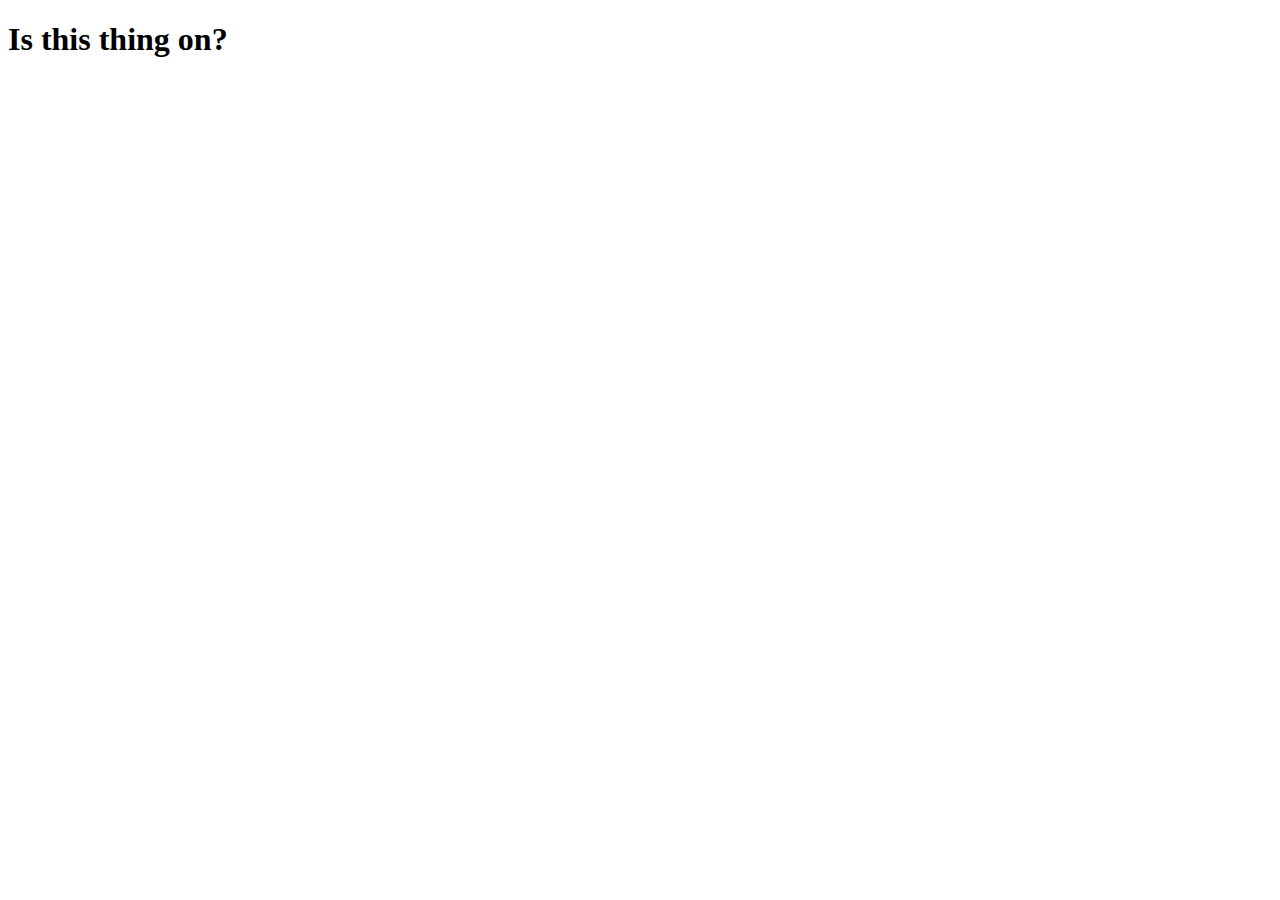
==== index.html @ e007c7fe "init commit" ====
<!DOCTYPE html>
<html lang="en">
<head>
    <meta charset="UTF-8">
    <meta name="viewport" content="width=device-width, initial-scale=1.0">
    <title>Document</title>
</head>
<body>
    <h1>Is this thing on?</h1>
</body>
</html>
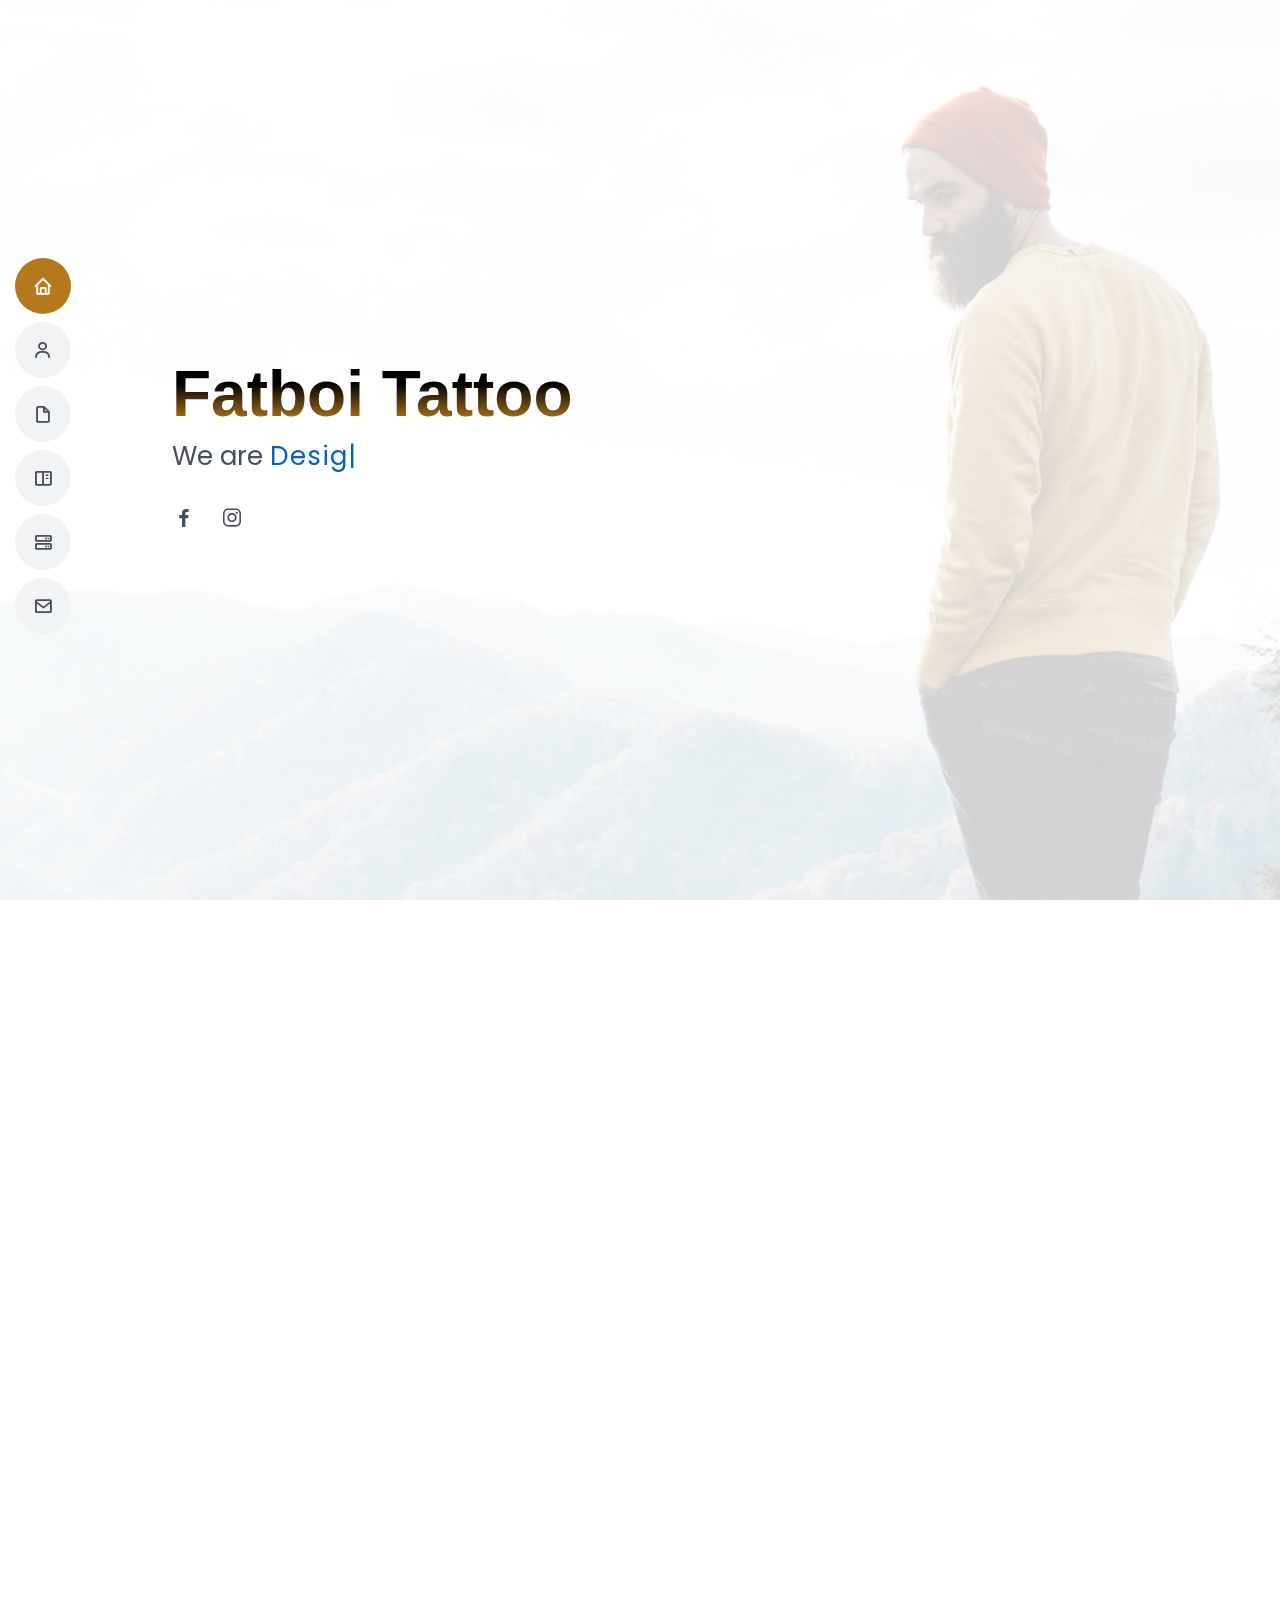
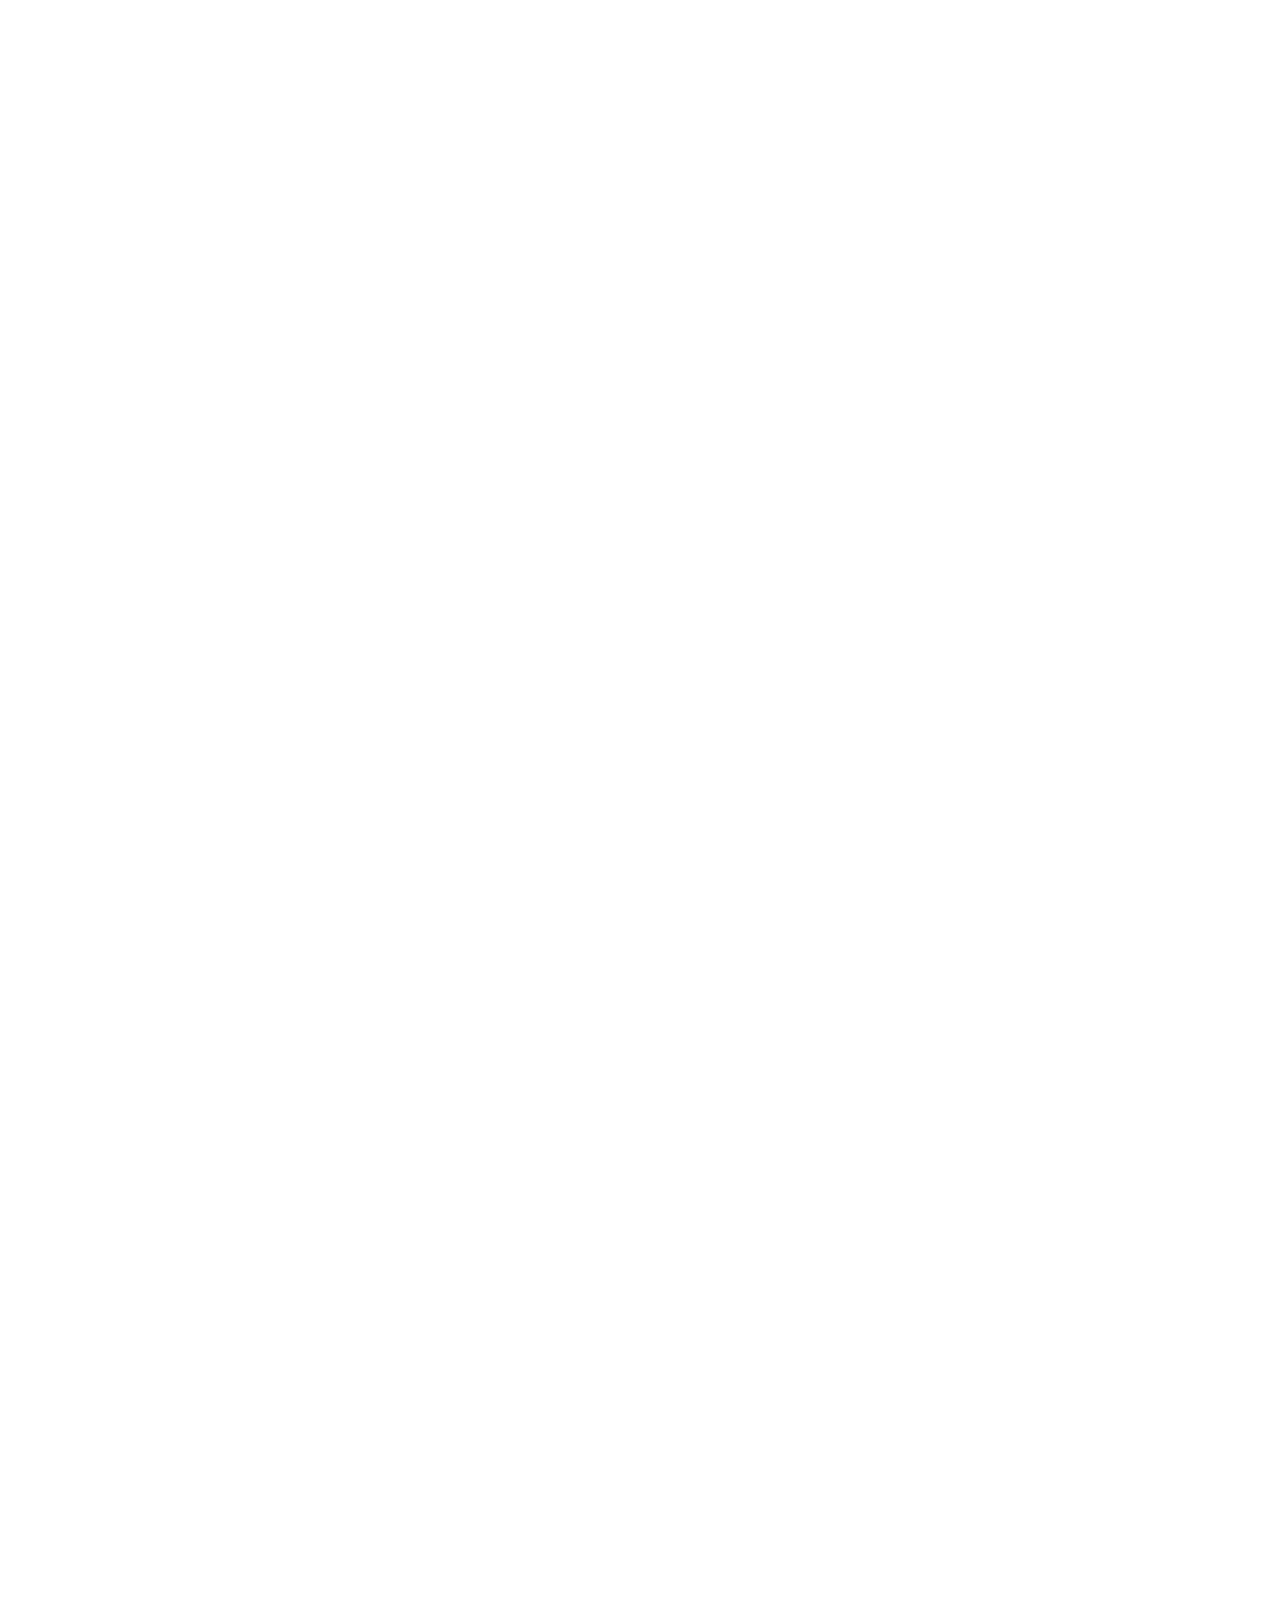
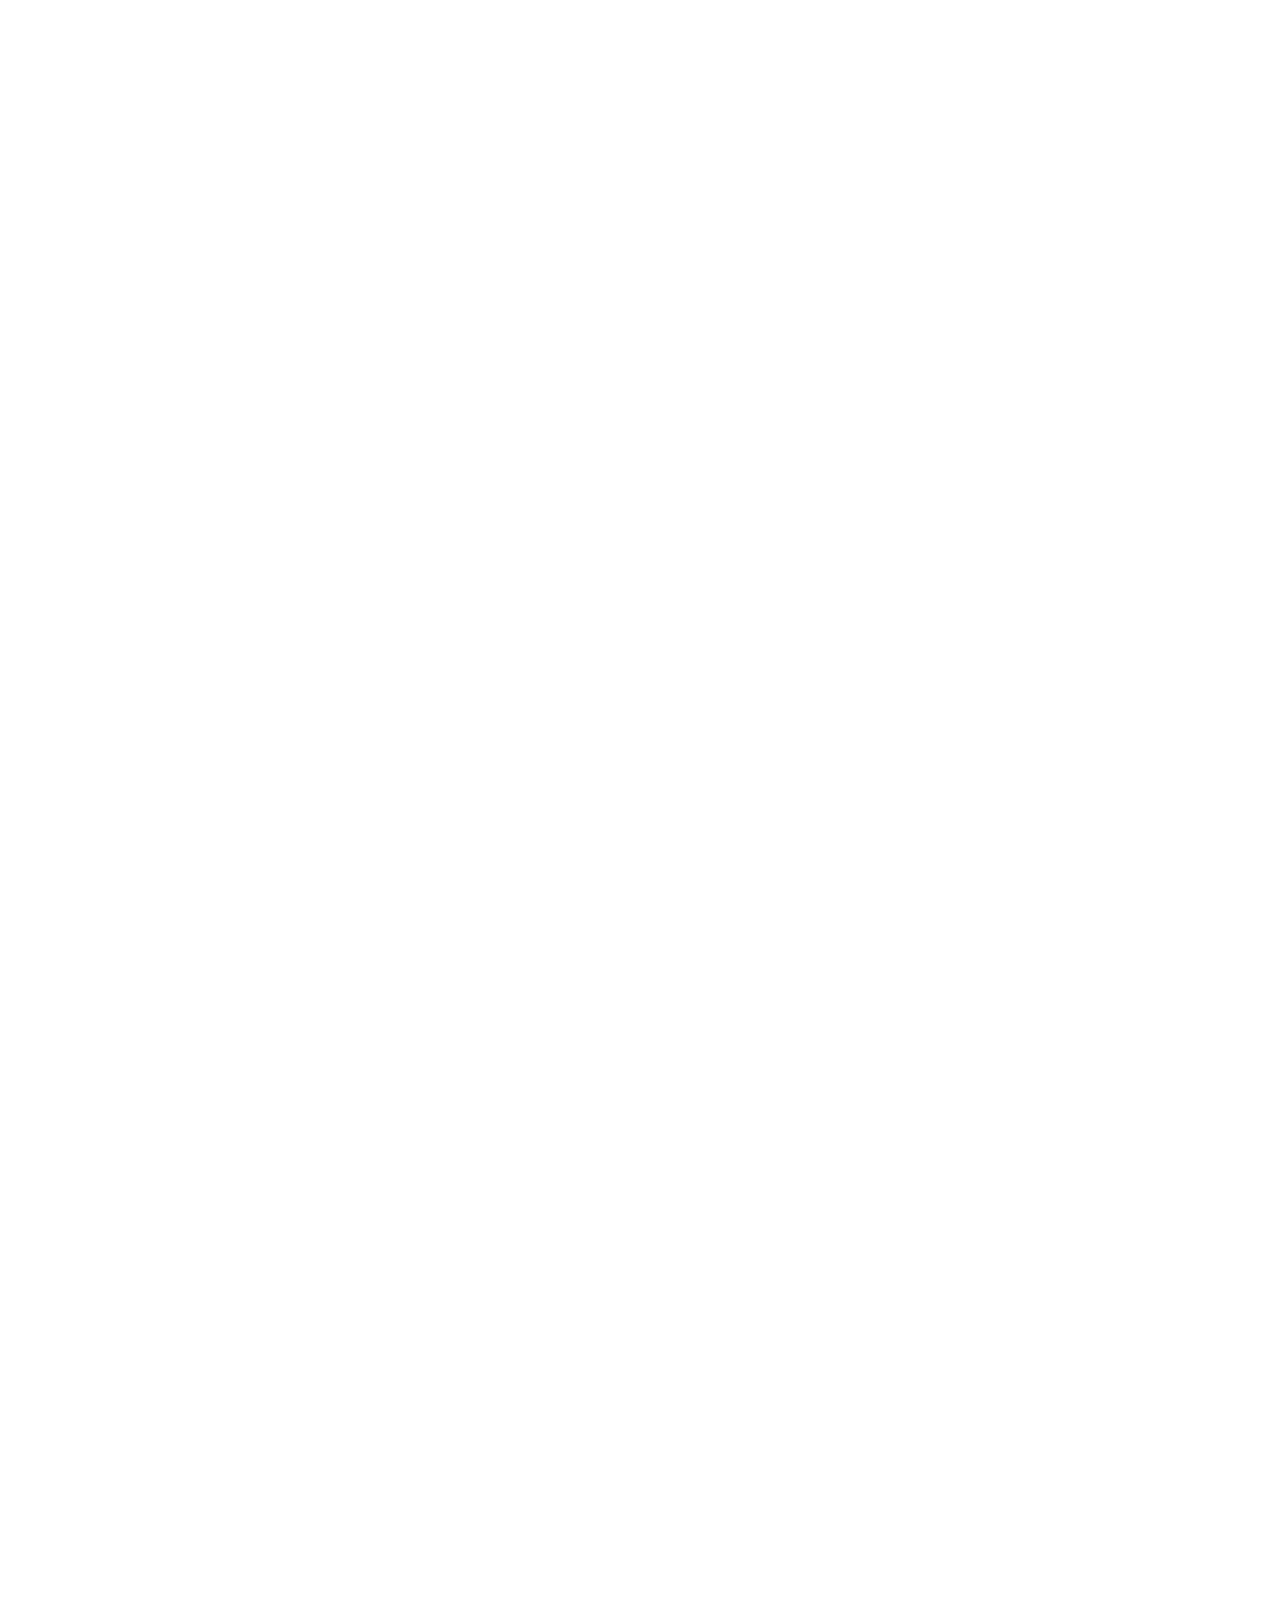
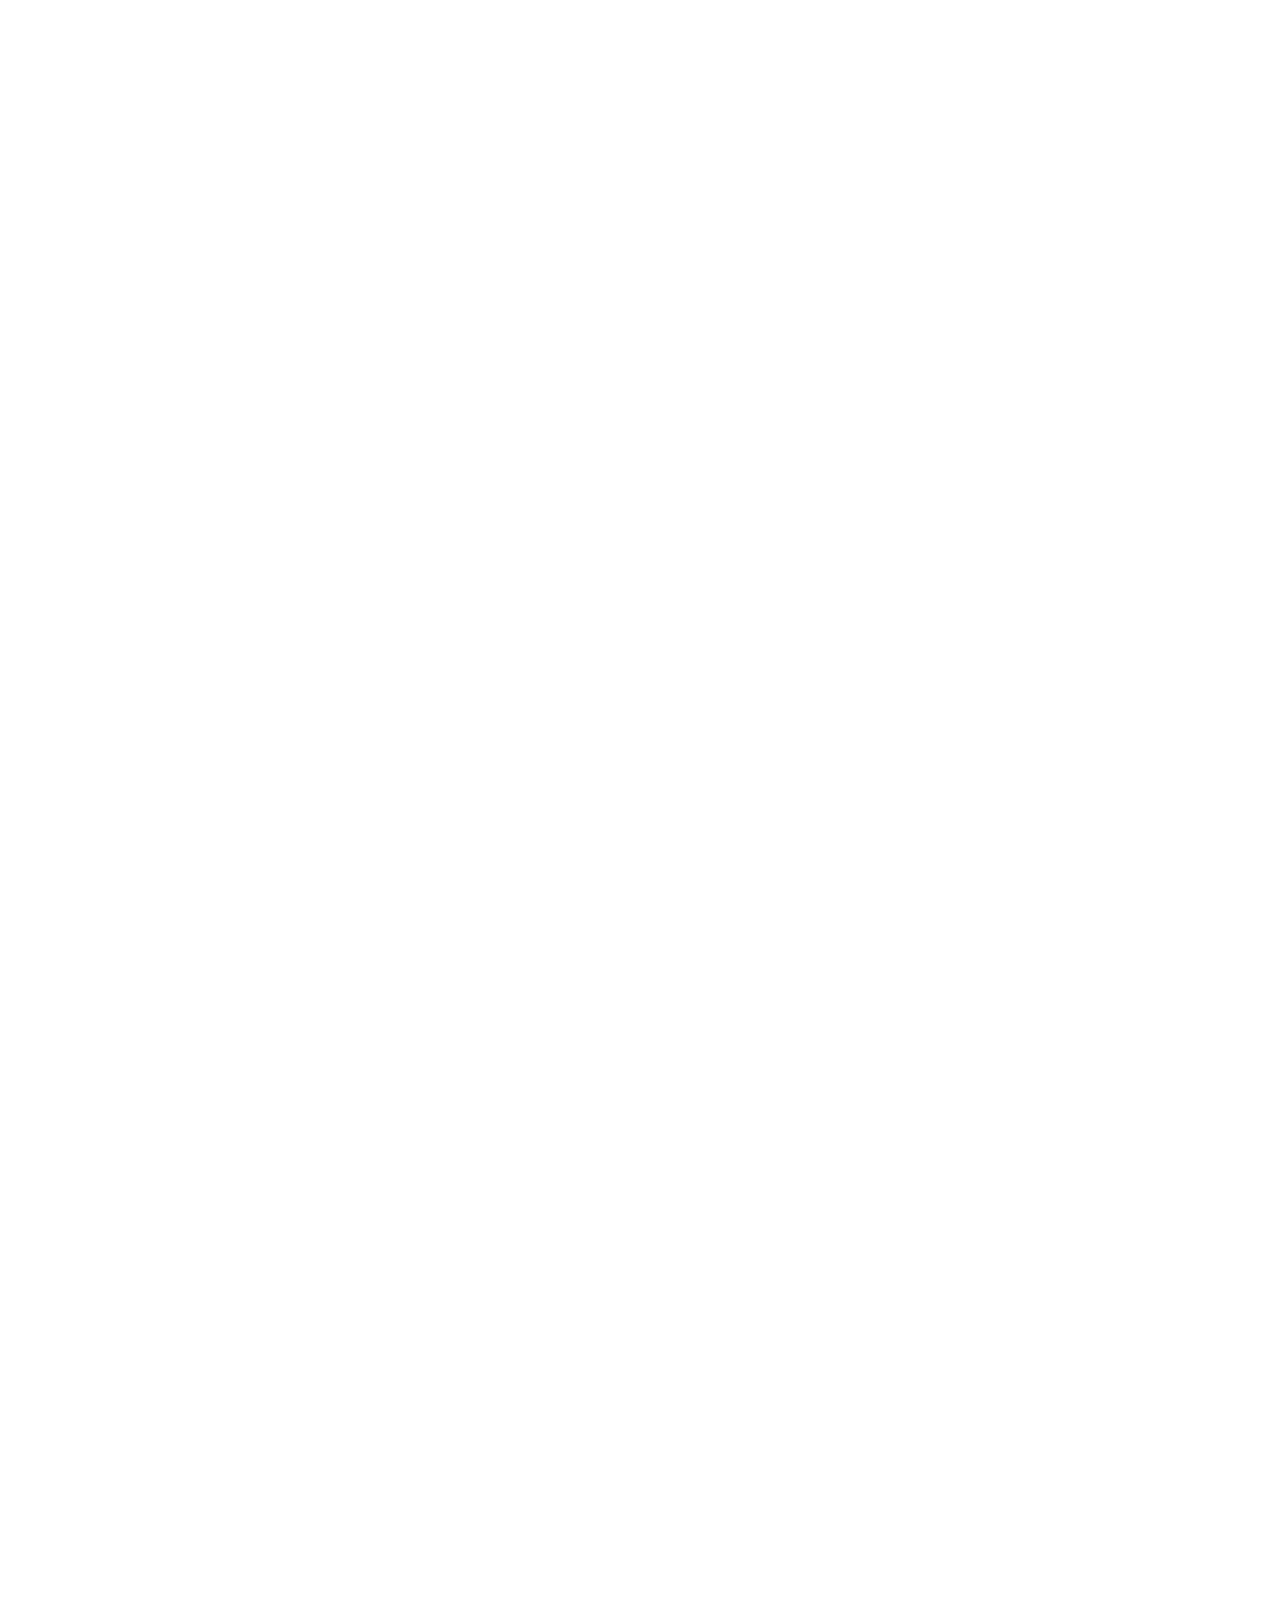
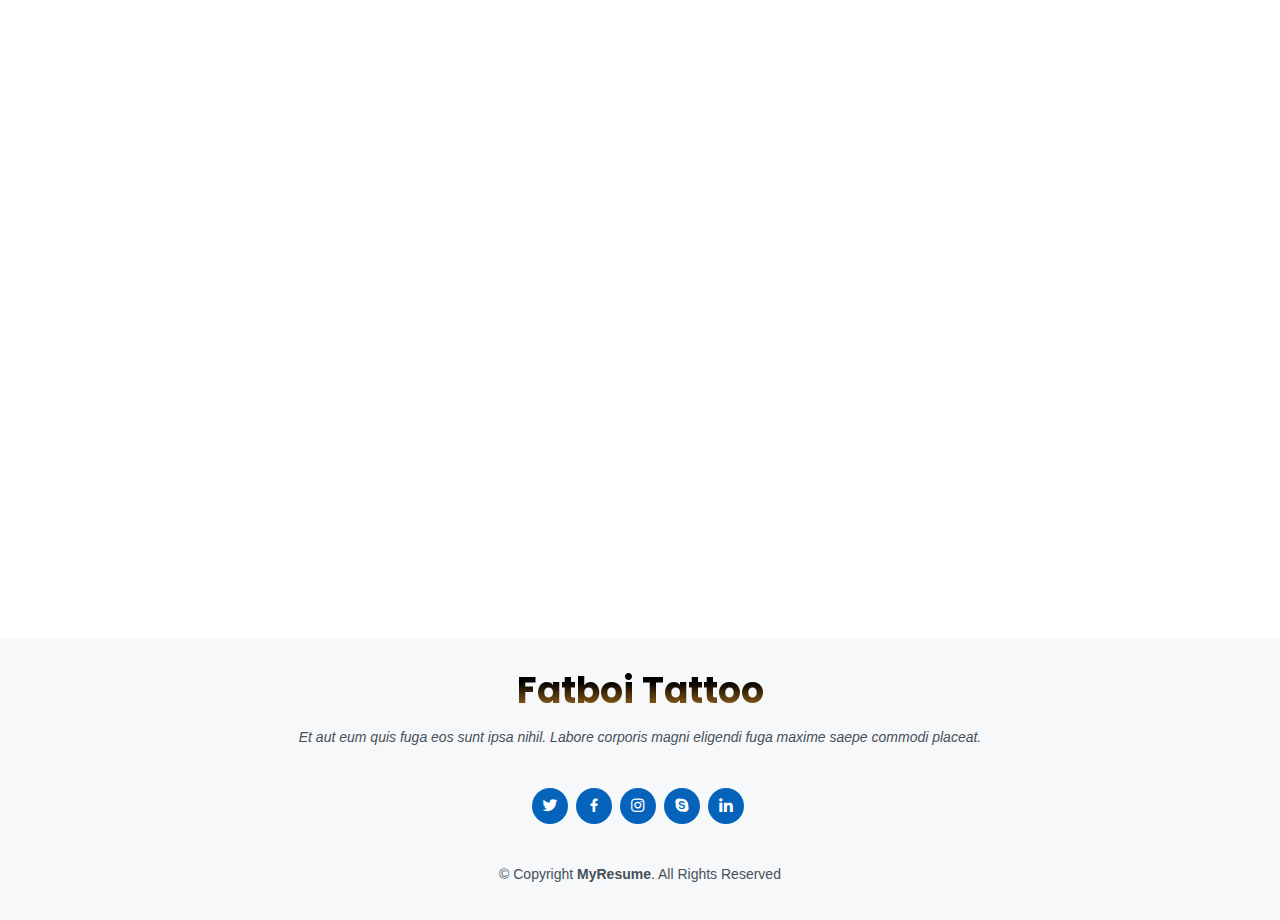
==== commit ae248a8f: "init commit of template" ====
--- a/index.html
+++ b/index.html
@@ -1,11 +1,731 @@
-<!DOCTYPE html>
-<html lang="en">
-<head>
-    <meta charset="UTF-8">
-    <meta name="viewport" content="width=device-width, initial-scale=1.0">
-    <title>Document</title>
-</head>
-<body>
-    <h1>Is this thing on?</h1>
-</body>
+<!DOCTYPE html>
+<html lang="en">
+
+<head>
+  <meta charset="utf-8">
+  <meta content="width=device-width, initial-scale=1.0" name="viewport">
+
+  <title>Fatboi Tattoo | Racine, WI</title>
+  <meta content="" name="description">
+  <meta content="" name="keywords">
+
+  <!-- Favicons -->
+  <link href="assets/img/favicon.png" rel="icon">
+  <link href="assets/img/apple-touch-icon.png" rel="apple-touch-icon">
+
+  <!-- Google Fonts -->
+  <link href="https://fonts.googleapis.com/css?family=Open+Sans:300,300i,400,400i,600,600i,700,700i|Raleway:300,300i,400,400i,500,500i,600,600i,700,700i|Poppins:300,300i,400,400i,500,500i,600,600i,700,700i" rel="stylesheet">
+  <link href="https://fonts.cdnfonts.com/css/low-rider-bb" rel="stylesheet">
+
+  <!-- Vendor CSS Files -->
+  <link href="assets/vendor/aos/aos.css" rel="stylesheet">
+  <link href="assets/vendor/bootstrap/css/bootstrap.min.css" rel="stylesheet">
+  <link href="assets/vendor/bootstrap-icons/bootstrap-icons.css" rel="stylesheet">
+  <link href="assets/vendor/boxicons/css/boxicons.min.css" rel="stylesheet">
+  <link href="assets/vendor/glightbox/css/glightbox.min.css" rel="stylesheet">
+  <link href="assets/vendor/swiper/swiper-bundle.min.css" rel="stylesheet">
+
+  <!-- Template Main CSS File -->
+  <link href="assets/css/style.css" rel="stylesheet">
+
+</head>
+
+<body>
+
+  <!-- ======= Mobile nav toggle button ======= -->
+  <!-- <button type="button" class="mobile-nav-toggle d-xl-none"><i class="bi bi-list mobile-nav-toggle"></i></button> -->
+  <i class="bi bi-list mobile-nav-toggle d-lg-none"></i>
+  <!-- ======= Header ======= -->
+  <header id="header" class="d-flex flex-column justify-content-center">
+
+    <nav id="navbar" class="navbar nav-menu">
+      <ul>
+        <li><a href="#hero" class="nav-link scrollto active"><i class="bx bx-home"></i> <span>Home</span></a></li>
+        <li><a href="#about" class="nav-link scrollto"><i class="bx bx-user"></i> <span>About</span></a></li>
+        <li><a href="#resume" class="nav-link scrollto"><i class="bx bx-file-blank"></i> <span>Resume</span></a></li>
+        <li><a href="#portfolio" class="nav-link scrollto"><i class="bx bx-book-content"></i> <span>Portfolio</span></a></li>
+        <li><a href="#services" class="nav-link scrollto"><i class="bx bx-server"></i> <span>Services</span></a></li>
+        <li><a href="#contact" class="nav-link scrollto"><i class="bx bx-envelope"></i> <span>Contact</span></a></li>
+      </ul>
+    </nav><!-- .nav-menu -->
+
+  </header><!-- End Header -->
+
+  <!-- ======= Hero Section ======= -->
+  <section id="hero" class="d-flex flex-column justify-content-center">
+    <div class="container" data-aos="zoom-in" data-aos-delay="100">
+      <h1>Fatboi Tattoo</h1>
+      <p>We are <span class="typed" data-typed-items="Designer, Developer, Freelancer, Photographer"></span></p>
+      <div class="social-links">
+        <a href="#" class="facebook"><i class="bx bxl-facebook"></i></a>
+        <a href="#" class="instagram"><i class="bx bxl-instagram"></i></a>
+      </div>
+    </div>
+  </section><!-- End Hero -->
+
+  <main id="main">
+
+    <!-- ======= About Section ======= -->
+    <section id="about" class="about">
+      <div class="container" data-aos="fade-up">
+
+        <div class="section-title">
+          <h2>About</h2>
+          <p>Magnam dolores commodi suscipit. Necessitatibus eius consequatur ex aliquid fuga eum quidem. Sit sint consectetur velit. Quisquam quos quisquam cupiditate. Et nemo qui impedit suscipit alias ea. Quia fugiat sit in iste officiis commodi quidem hic quas.</p>
+        </div>
+
+        <div class="row">
+          <div class="col-lg-4">
+            <img src="assets/img/profile-img.jpg" class="img-fluid" alt="">
+          </div>
+          <div class="col-lg-8 pt-4 pt-lg-0 content">
+            <h3>UI/UX Designer &amp; Web Developer.</h3>
+            <p class="fst-italic">
+              Lorem ipsum dolor sit amet, consectetur adipiscing elit, sed do eiusmod tempor incididunt ut labore et dolore
+              magna aliqua.
+            </p>
+            <div class="row">
+              <div class="col-lg-6">
+                <ul>
+                  <li><i class="bi bi-chevron-right"></i> <strong>Birthday:</strong> <span>1 May 1995</span></li>
+                  <li><i class="bi bi-chevron-right"></i> <strong>Website:</strong> <span>www.example.com</span></li>
+                  <li><i class="bi bi-chevron-right"></i> <strong>Phone:</strong> <span>+123 456 7890</span></li>
+                  <li><i class="bi bi-chevron-right"></i> <strong>City:</strong> <span>New York, USA</span></li>
+                </ul>
+              </div>
+              <div class="col-lg-6">
+                <ul>
+                  <li><i class="bi bi-chevron-right"></i> <strong>Age:</strong> <span>30</span></li>
+                  <li><i class="bi bi-chevron-right"></i> <strong>Degree:</strong> <span>Master</span></li>
+                  <li><i class="bi bi-chevron-right"></i> <strong>PhEmailone:</strong> <span>email@example.com</span></li>
+                  <li><i class="bi bi-chevron-right"></i> <strong>Freelance:</strong> <span>Available</span></li>
+                </ul>
+              </div>
+            </div>
+            <p>
+              Officiis eligendi itaque labore et dolorum mollitia officiis optio vero. Quisquam sunt adipisci omnis et ut. Nulla accusantium dolor incidunt officia tempore. Et eius omnis.
+              Cupiditate ut dicta maxime officiis quidem quia. Sed et consectetur qui quia repellendus itaque neque. Aliquid amet quidem ut quaerat cupiditate. Ab et eum qui repellendus omnis culpa magni laudantium dolores.
+            </p>
+          </div>
+        </div>
+
+      </div>
+    </section><!-- End About Section -->
+
+    <!-- ======= Facts Section ======= -->
+    <section id="facts" class="facts">
+      <div class="container" data-aos="fade-up">
+
+        <div class="section-title">
+          <h2>Facts</h2>
+          <p>Magnam dolores commodi suscipit. Necessitatibus eius consequatur ex aliquid fuga eum quidem. Sit sint consectetur velit. Quisquam quos quisquam cupiditate. Et nemo qui impedit suscipit alias ea. Quia fugiat sit in iste officiis commodi quidem hic quas.</p>
+        </div>
+
+        <div class="row">
+
+          <div class="col-lg-3 col-md-6">
+            <div class="count-box">
+              <i class="bi bi-emoji-smile"></i>
+              <span data-purecounter-start="0" data-purecounter-end="232" data-purecounter-duration="1" class="purecounter"></span>
+              <p>Happy Clients</p>
+            </div>
+          </div>
+
+          <div class="col-lg-3 col-md-6 mt-5 mt-md-0">
+            <div class="count-box">
+              <i class="bi bi-journal-richtext"></i>
+              <span data-purecounter-start="0" data-purecounter-end="521" data-purecounter-duration="1" class="purecounter"></span>
+              <p>Projects</p>
+            </div>
+          </div>
+
+          <div class="col-lg-3 col-md-6 mt-5 mt-lg-0">
+            <div class="count-box">
+              <i class="bi bi-headset"></i>
+              <span data-purecounter-start="0" data-purecounter-end="1463" data-purecounter-duration="1" class="purecounter"></span>
+              <p>Hours Of Support</p>
+            </div>
+          </div>
+
+          <div class="col-lg-3 col-md-6 mt-5 mt-lg-0">
+            <div class="count-box">
+              <i class="bi bi-award"></i>
+              <span data-purecounter-start="0" data-purecounter-end="25" data-purecounter-duration="1" class="purecounter"></span>
+              <p>Awards</p>
+            </div>
+          </div>
+
+        </div>
+
+      </div>
+    </section><!-- End Facts Section -->
+
+    <!-- ======= Skills Section ======= -->
+    <section id="skills" class="skills section-bg">
+      <div class="container" data-aos="fade-up">
+
+        <div class="section-title">
+          <h2>Skills</h2>
+          <p>Magnam dolores commodi suscipit. Necessitatibus eius consequatur ex aliquid fuga eum quidem. Sit sint consectetur velit. Quisquam quos quisquam cupiditate. Et nemo qui impedit suscipit alias ea. Quia fugiat sit in iste officiis commodi quidem hic quas.</p>
+        </div>
+
+        <div class="row skills-content">
+
+          <div class="col-lg-6">
+
+            <div class="progress">
+              <span class="skill">HTML <i class="val">100%</i></span>
+              <div class="progress-bar-wrap">
+                <div class="progress-bar" role="progressbar" aria-valuenow="100" aria-valuemin="0" aria-valuemax="100"></div>
+              </div>
+            </div>
+
+            <div class="progress">
+              <span class="skill">CSS <i class="val">90%</i></span>
+              <div class="progress-bar-wrap">
+                <div class="progress-bar" role="progressbar" aria-valuenow="90" aria-valuemin="0" aria-valuemax="100"></div>
+              </div>
+            </div>
+
+            <div class="progress">
+              <span class="skill">JavaScript <i class="val">75%</i></span>
+              <div class="progress-bar-wrap">
+                <div class="progress-bar" role="progressbar" aria-valuenow="75" aria-valuemin="0" aria-valuemax="100"></div>
+              </div>
+            </div>
+
+          </div>
+
+          <div class="col-lg-6">
+
+            <div class="progress">
+              <span class="skill">PHP <i class="val">80%</i></span>
+              <div class="progress-bar-wrap">
+                <div class="progress-bar" role="progressbar" aria-valuenow="80" aria-valuemin="0" aria-valuemax="100"></div>
+              </div>
+            </div>
+
+            <div class="progress">
+              <span class="skill">WordPress/CMS <i class="val">90%</i></span>
+              <div class="progress-bar-wrap">
+                <div class="progress-bar" role="progressbar" aria-valuenow="90" aria-valuemin="0" aria-valuemax="100"></div>
+              </div>
+            </div>
+
+            <div class="progress">
+              <span class="skill">Photoshop <i class="val">55%</i></span>
+              <div class="progress-bar-wrap">
+                <div class="progress-bar" role="progressbar" aria-valuenow="55" aria-valuemin="0" aria-valuemax="100"></div>
+              </div>
+            </div>
+
+          </div>
+
+        </div>
+
+      </div>
+    </section><!-- End Skills Section -->
+
+    <!-- ======= Resume Section ======= -->
+    <section id="resume" class="resume">
+      <div class="container" data-aos="fade-up">
+
+        <div class="section-title">
+          <h2>Resume</h2>
+          <p>Magnam dolores commodi suscipit. Necessitatibus eius consequatur ex aliquid fuga eum quidem. Sit sint consectetur velit. Quisquam quos quisquam cupiditate. Et nemo qui impedit suscipit alias ea. Quia fugiat sit in iste officiis commodi quidem hic quas.</p>
+        </div>
+
+        <div class="row">
+          <div class="col-lg-6">
+            <h3 class="resume-title">Sumary</h3>
+            <div class="resume-item pb-0">
+              <h4>Fatboi Tattoo</h4>
+              <p><em>Innovative and deadline-driven Graphic Designer with 3+ years of experience designing and developing user-centered digital/print marketing material from initial concept to final, polished deliverable.</em></p>
+              <ul>
+                <li>Portland par 127,Orlando, FL</li>
+                <li>(123) 456-7891</li>
+                <li>alice.barkley@example.com</li>
+              </ul>
+            </div>
+
+            <h3 class="resume-title">Education</h3>
+            <div class="resume-item">
+              <h4>Master of Fine Arts &amp; Graphic Design</h4>
+              <h5>2015 - 2016</h5>
+              <p><em>Rochester Institute of Technology, Rochester, NY</em></p>
+              <p>Qui deserunt veniam. Et sed aliquam labore tempore sed quisquam iusto autem sit. Ea vero voluptatum qui ut dignissimos deleniti nerada porti sand markend</p>
+            </div>
+            <div class="resume-item">
+              <h4>Bachelor of Fine Arts &amp; Graphic Design</h4>
+              <h5>2010 - 2014</h5>
+              <p><em>Rochester Institute of Technology, Rochester, NY</em></p>
+              <p>Quia nobis sequi est occaecati aut. Repudiandae et iusto quae reiciendis et quis Eius vel ratione eius unde vitae rerum voluptates asperiores voluptatem Earum molestiae consequatur neque etlon sader mart dila</p>
+            </div>
+          </div>
+          <div class="col-lg-6">
+            <h3 class="resume-title">Professional Experience</h3>
+            <div class="resume-item">
+              <h4>Senior graphic design specialist</h4>
+              <h5>2019 - Present</h5>
+              <p><em>Experion, New York, NY </em></p>
+              <ul>
+                <li>Lead in the design, development, and implementation of the graphic, layout, and production communication materials</li>
+                <li>Delegate tasks to the 7 members of the design team and provide counsel on all aspects of the project. </li>
+                <li>Supervise the assessment of all graphic materials in order to ensure quality and accuracy of the design</li>
+                <li>Oversee the efficient use of production project budgets ranging from $2,000 - $25,000</li>
+              </ul>
+            </div>
+            <div class="resume-item">
+              <h4>Graphic design specialist</h4>
+              <h5>2017 - 2018</h5>
+              <p><em>Stepping Stone Advertising, New York, NY</em></p>
+              <ul>
+                <li>Developed numerous marketing programs (logos, brochures,infographics, presentations, and advertisements).</li>
+                <li>Managed up to 5 projects or tasks at a given time while under pressure</li>
+                <li>Recommended and consulted with clients on the most appropriate graphic design</li>
+                <li>Created 4+ design presentations and proposals a month for clients and account managers</li>
+              </ul>
+            </div>
+          </div>
+        </div>
+
+      </div>
+    </section><!-- End Resume Section -->
+
+    <!-- ======= Portfolio Section ======= -->
+    <section id="portfolio" class="portfolio section-bg">
+      <div class="container" data-aos="fade-up">
+
+        <div class="section-title">
+          <h2>Portfolio</h2>
+          <p>Magnam dolores commodi suscipit. Necessitatibus eius consequatur ex aliquid fuga eum quidem. Sit sint consectetur velit. Quisquam quos quisquam cupiditate. Et nemo qui impedit suscipit alias ea. Quia fugiat sit in iste officiis commodi quidem hic quas.</p>
+        </div>
+
+        <div class="row">
+          <div class="col-lg-12 d-flex justify-content-center" data-aos="fade-up" data-aos-delay="100">
+            <ul id="portfolio-flters">
+              <li data-filter="*" class="filter-active">All</li>
+              <li data-filter=".filter-app">App</li>
+              <li data-filter=".filter-card">Card</li>
+              <li data-filter=".filter-web">Web</li>
+            </ul>
+          </div>
+        </div>
+
+        <div class="row portfolio-container" data-aos="fade-up" data-aos-delay="200">
+
+          <div class="col-lg-4 col-md-6 portfolio-item filter-app">
+            <div class="portfolio-wrap">
+              <img src="assets/img/portfolio/portfolio-1.jpg" class="img-fluid" alt="">
+              <div class="portfolio-info">
+                <h4>App 1</h4>
+                <p>App</p>
+                <div class="portfolio-links">
+                  <a href="assets/img/portfolio/portfolio-1.jpg" data-gallery="portfolioGallery" class="portfolio-lightbox" title="App 1"><i class="bx bx-plus"></i></a>
+                  <a href="portfolio-details.html" class="portfolio-details-lightbox" data-glightbox="type: external" title="Portfolio Details"><i class="bx bx-link"></i></a>
+                </div>
+              </div>
+            </div>
+          </div>
+
+          <div class="col-lg-4 col-md-6 portfolio-item filter-web">
+            <div class="portfolio-wrap">
+              <img src="assets/img/portfolio/portfolio-2.jpg" class="img-fluid" alt="">
+              <div class="portfolio-info">
+                <h4>Web 3</h4>
+                <p>Web</p>
+                <div class="portfolio-links">
+                  <a href="assets/img/portfolio/portfolio-2.jpg" data-gallery="portfolioGallery" class="portfolio-lightbox" title="Web 3"><i class="bx bx-plus"></i></a>
+                  <a href="portfolio-details.html" class="portfolio-details-lightbox" data-glightbox="type: external" title="Portfolio Details"><i class="bx bx-link"></i></a>
+                </div>
+              </div>
+            </div>
+          </div>
+
+          <div class="col-lg-4 col-md-6 portfolio-item filter-app">
+            <div class="portfolio-wrap">
+              <img src="assets/img/portfolio/portfolio-3.jpg" class="img-fluid" alt="">
+              <div class="portfolio-info">
+                <h4>App 2</h4>
+                <p>App</p>
+                <div class="portfolio-links">
+                  <a href="assets/img/portfolio/portfolio-3.jpg" data-gallery="portfolioGallery" class="portfolio-lightbox" title="App 2"><i class="bx bx-plus"></i></a>
+                  <a href="portfolio-details.html" class="portfolio-details-lightbox" data-glightbox="type: external" title="Portfolio Details"><i class="bx bx-link"></i></a>
+                </div>
+              </div>
+            </div>
+          </div>
+
+          <div class="col-lg-4 col-md-6 portfolio-item filter-card">
+            <div class="portfolio-wrap">
+              <img src="assets/img/portfolio/portfolio-4.jpg" class="img-fluid" alt="">
+              <div class="portfolio-info">
+                <h4>Card 2</h4>
+                <p>Card</p>
+                <div class="portfolio-links">
+                  <a href="assets/img/portfolio/portfolio-4.jpg" data-gallery="portfolioGallery" class="portfolio-lightbox" title="Card 2"><i class="bx bx-plus"></i></a>
+                  <a href="portfolio-details.html" class="portfolio-details-lightbox" data-glightbox="type: external" title="Portfolio Details"><i class="bx bx-link"></i></a>
+                </div>
+              </div>
+            </div>
+          </div>
+
+          <div class="col-lg-4 col-md-6 portfolio-item filter-web">
+            <div class="portfolio-wrap">
+              <img src="assets/img/portfolio/portfolio-5.jpg" class="img-fluid" alt="">
+              <div class="portfolio-info">
+                <h4>Web 2</h4>
+                <p>Web</p>
+                <div class="portfolio-links">
+                  <a href="assets/img/portfolio/portfolio-5.jpg" data-gallery="portfolioGallery" class="portfolio-lightbox" title="Web 2"><i class="bx bx-plus"></i></a>
+                  <a href="portfolio-details.html" class="portfolio-details-lightbox" data-glightbox="type: external" title="Portfolio Details"><i class="bx bx-link"></i></a>
+                </div>
+              </div>
+            </div>
+          </div>
+
+          <div class="col-lg-4 col-md-6 portfolio-item filter-app">
+            <div class="portfolio-wrap">
+              <img src="assets/img/portfolio/portfolio-6.jpg" class="img-fluid" alt="">
+              <div class="portfolio-info">
+                <h4>App 3</h4>
+                <p>App</p>
+                <div class="portfolio-links">
+                  <a href="assets/img/portfolio/portfolio-6.jpg" data-gallery="portfolioGallery" class="portfolio-lightbox" title="App 3"><i class="bx bx-plus"></i></a>
+                  <a href="portfolio-details.html" class="portfolio-details-lightbox" data-glightbox="type: external" title="Portfolio Details"><i class="bx bx-link"></i></a>
+                </div>
+              </div>
+            </div>
+          </div>
+
+          <div class="col-lg-4 col-md-6 portfolio-item filter-card">
+            <div class="portfolio-wrap">
+              <img src="assets/img/portfolio/portfolio-7.jpg" class="img-fluid" alt="">
+              <div class="portfolio-info">
+                <h4>Card 1</h4>
+                <p>Card</p>
+                <div class="portfolio-links">
+                  <a href="assets/img/portfolio/portfolio-7.jpg" data-gallery="portfolioGallery" class="portfolio-lightbox" title="Card 1"><i class="bx bx-plus"></i></a>
+                  <a href="portfolio-details.html" class="portfolio-details-lightbox" data-glightbox="type: external" title="Portfolio Details"><i class="bx bx-link"></i></a>
+                </div>
+              </div>
+            </div>
+          </div>
+
+          <div class="col-lg-4 col-md-6 portfolio-item filter-card">
+            <div class="portfolio-wrap">
+              <img src="assets/img/portfolio/portfolio-8.jpg" class="img-fluid" alt="">
+              <div class="portfolio-info">
+                <h4>Card 3</h4>
+                <p>Card</p>
+                <div class="portfolio-links">
+                  <a href="assets/img/portfolio/portfolio-8.jpg" data-gallery="portfolioGallery" class="portfolio-lightbox" title="Card 3"><i class="bx bx-plus"></i></a>
+                  <a href="portfolio-details.html" class="portfolio-details-lightbox" data-glightbox="type: external" title="Portfolio Details"><i class="bx bx-link"></i></a>
+                </div>
+              </div>
+            </div>
+          </div>
+
+          <div class="col-lg-4 col-md-6 portfolio-item filter-web">
+            <div class="portfolio-wrap">
+              <img src="assets/img/portfolio/portfolio-9.jpg" class="img-fluid" alt="">
+              <div class="portfolio-info">
+                <h4>Web 3</h4>
+                <p>Web</p>
+                <div class="portfolio-links">
+                  <a href="assets/img/portfolio/portfolio-9.jpg" data-gallery="portfolioGallery" class="portfolio-lightbox" title="Web 3"><i class="bx bx-plus"></i></a>
+                  <a href="portfolio-details.html" class="portfolio-details-lightbox" data-glightbox="type: external" title="Portfolio Details"><i class="bx bx-link"></i></a>
+                </div>
+              </div>
+            </div>
+          </div>
+
+        </div>
+
+      </div>
+    </section><!-- End Portfolio Section -->
+
+    <!-- ======= Services Section ======= -->
+    <section id="services" class="services">
+      <div class="container" data-aos="fade-up">
+
+        <div class="section-title">
+          <h2>Services</h2>
+          <p>Magnam dolores commodi suscipit. Necessitatibus eius consequatur ex aliquid fuga eum quidem. Sit sint consectetur velit. Quisquam quos quisquam cupiditate. Et nemo qui impedit suscipit alias ea. Quia fugiat sit in iste officiis commodi quidem hic quas.</p>
+        </div>
+
+        <div class="row">
+
+          <div class="col-lg-4 col-md-6 d-flex align-items-stretch" data-aos="zoom-in" data-aos-delay="100">
+            <div class="icon-box iconbox-blue">
+              <div class="icon">
+                <svg width="100" height="100" viewBox="0 0 600 600" xmlns="http://www.w3.org/2000/svg">
+                  <path stroke="none" stroke-width="0" fill="#f5f5f5" d="M300,521.0016835830174C376.1290562159157,517.8887921683347,466.0731472004068,529.7835943286574,510.70327084640275,468.03025145048787C554.3714126377745,407.6079735673963,508.03601936045806,328.9844924480964,491.2728898941984,256.3432110539036C474.5976632858925,184.082847569629,479.9380746630129,96.60480741107993,416.23090153303,58.64404602377083C348.86323505073057,18.502131276798302,261.93793281208167,40.57373210992963,193.5410806939664,78.93577620505333C130.42746243093433,114.334589627462,98.30271207620316,179.96522072025542,76.75703585869454,249.04625023123273C51.97151888228291,328.5150500222984,13.704378332031375,421.85034740162234,66.52175969318436,486.19268352777647C119.04800174914682,550.1803526380478,217.28368757567262,524.383925680826,300,521.0016835830174"></path>
+                </svg>
+                <i class="bx bxl-dribbble"></i>
+              </div>
+              <h4><a href="">Lorem Ipsum</a></h4>
+              <p>Voluptatum deleniti atque corrupti quos dolores et quas molestias excepturi</p>
+            </div>
+          </div>
+
+          <div class="col-lg-4 col-md-6 d-flex align-items-stretch mt-4 mt-md-0" data-aos="zoom-in" data-aos-delay="200">
+            <div class="icon-box iconbox-orange ">
+              <div class="icon">
+                <svg width="100" height="100" viewBox="0 0 600 600" xmlns="http://www.w3.org/2000/svg">
+                  <path stroke="none" stroke-width="0" fill="#f5f5f5" d="M300,582.0697525312426C382.5290701553225,586.8405444964366,449.9789794690241,525.3245884688669,502.5850820975895,461.55621195738473C556.606425686781,396.0723002908107,615.8543463187945,314.28637112970534,586.6730223649479,234.56875336149918C558.9533121215079,158.8439757836574,454.9685369536778,164.00468322053177,381.49747125262974,130.76875717737553C312.15926192815925,99.40240125094834,248.97055460311594,18.661163978235184,179.8680185752513,50.54337015887873C110.5421016452524,82.52863877960104,119.82277516462835,180.83849132639028,109.12597500060166,256.43424936330496C100.08760227029461,320.3096726198365,92.17705696193138,384.0621239912766,124.79988738764834,439.7174275375508C164.83382741302287,508.01625554203684,220.96474134820875,577.5009287672846,300,582.0697525312426"></path>
+                </svg>
+                <i class="bx bx-file"></i>
+              </div>
+              <h4><a href="">Sed Perspiciatis</a></h4>
+              <p>Duis aute irure dolor in reprehenderit in voluptate velit esse cillum dolore</p>
+            </div>
+          </div>
+
+          <div class="col-lg-4 col-md-6 d-flex align-items-stretch mt-4 mt-lg-0" data-aos="zoom-in" data-aos-delay="300">
+            <div class="icon-box iconbox-pink">
+              <div class="icon">
+                <svg width="100" height="100" viewBox="0 0 600 600" xmlns="http://www.w3.org/2000/svg">
+                  <path stroke="none" stroke-width="0" fill="#f5f5f5" d="M300,541.5067337569781C382.14930387511276,545.0595476570109,479.8736841581634,548.3450877840088,526.4010558755058,480.5488172755941C571.5218469581645,414.80211281144784,517.5187510058486,332.0715597781072,496.52539010469104,255.14436215662573C477.37192572678356,184.95920475031193,473.57363656557914,105.61284051026155,413.0603344069578,65.22779650032875C343.27470386102294,18.654635553484475,251.2091493199835,5.337323636656869,175.0934190732945,40.62881213300186C97.87086631185822,76.43348514350839,51.98124368387456,156.15599469081315,36.44837278890362,239.84606092416172C21.716077023791087,319.22268207091537,43.775223500013084,401.1760424656574,96.891909868211,461.97329694683043C147.22146801428983,519.5804099606455,223.5754009179313,538.201503339737,300,541.5067337569781"></path>
+                </svg>
+                <i class="bx bx-tachometer"></i>
+              </div>
+              <h4><a href="">Magni Dolores</a></h4>
+              <p>Excepteur sint occaecat cupidatat non proident, sunt in culpa qui officia</p>
+            </div>
+          </div>
+
+          <div class="col-lg-4 col-md-6 d-flex align-items-stretch mt-4" data-aos="zoom-in" data-aos-delay="100">
+            <div class="icon-box iconbox-yellow">
+              <div class="icon">
+                <svg width="100" height="100" viewBox="0 0 600 600" xmlns="http://www.w3.org/2000/svg">
+                  <path stroke="none" stroke-width="0" fill="#f5f5f5" d="M300,503.46388370962813C374.79870501325706,506.71871716319447,464.8034551963731,527.1746412648533,510.4981551193396,467.86667711651364C555.9287308511215,408.9015244558933,512.6030010748507,327.5744911775523,490.211057578863,256.5855673507754C471.097692560561,195.9906835881958,447.69079081568157,138.11976852964426,395.19560036434837,102.3242989838813C329.3053358748298,57.3949838291264,248.02791733380457,8.279543830951368,175.87071277845988,42.242879143198664C103.41431057327972,76.34704239035025,93.79494320519305,170.9812938413882,81.28167332365135,250.07896920659033C70.17666984294237,320.27484674793965,64.84698225790005,396.69656628748305,111.28512138212992,450.4950937839243C156.20124167950087,502.5303643271138,231.32542653798444,500.4755392045468,300,503.46388370962813"></path>
+                </svg>
+                <i class="bx bx-layer"></i>
+              </div>
+              <h4><a href="">Nemo Enim</a></h4>
+              <p>At vero eos et accusamus et iusto odio dignissimos ducimus qui blanditiis</p>
+            </div>
+          </div>
+
+          <div class="col-lg-4 col-md-6 d-flex align-items-stretch mt-4" data-aos="zoom-in" data-aos-delay="200">
+            <div class="icon-box iconbox-red">
+              <div class="icon">
+                <svg width="100" height="100" viewBox="0 0 600 600" xmlns="http://www.w3.org/2000/svg">
+                  <path stroke="none" stroke-width="0" fill="#f5f5f5" d="M300,532.3542879108572C369.38199826031484,532.3153073249985,429.10787420159085,491.63046689027357,474.5244479745417,439.17860296908856C522.8885846962883,383.3225815378663,569.1668002868075,314.3205725914397,550.7432151929288,242.7694973846089C532.6665558377875,172.5657663291529,456.2379748765914,142.6223662098291,390.3689995646985,112.34683881706744C326.66090330228417,83.06452184765237,258.84405631176094,53.51806209861945,193.32584062364296,78.48882559362697C121.61183558270385,105.82097193414197,62.805066853699245,167.19869350419734,48.57481801355237,242.6138429142374C34.843463184063346,315.3850353017275,76.69343916112496,383.4422959591041,125.22947124332185,439.3748458443577C170.7312796277747,491.8107796887764,230.57421082200815,532.3932930995766,300,532.3542879108572"></path>
+                </svg>
+                <i class="bx bx-slideshow"></i>
+              </div>
+              <h4><a href="">Dele Cardo</a></h4>
+              <p>Quis consequatur saepe eligendi voluptatem consequatur dolor consequuntur</p>
+            </div>
+          </div>
+
+          <div class="col-lg-4 col-md-6 d-flex align-items-stretch mt-4" data-aos="zoom-in" data-aos-delay="300">
+            <div class="icon-box iconbox-teal">
+              <div class="icon">
+                <svg width="100" height="100" viewBox="0 0 600 600" xmlns="http://www.w3.org/2000/svg">
+                  <path stroke="none" stroke-width="0" fill="#f5f5f5" d="M300,566.797414625762C385.7384707136149,576.1784315230908,478.7894351017131,552.8928747891023,531.9192734346935,484.94944893311C584.6109503024035,417.5663521118492,582.489472248146,322.67544863468447,553.9536738515405,242.03673114598146C529.1557734026468,171.96086150256528,465.24506316201064,127.66468636344209,395.9583748389544,100.7403814666027C334.2173773831606,76.7482773500951,269.4350130405921,84.62216499799875,207.1952322260088,107.2889140133804C132.92018162631612,134.33871894543012,41.79353780512637,160.00259165414826,22.644507872594943,236.69541883565114C3.319112789854554,314.0945973066697,72.72355303640163,379.243833228382,124.04198916343866,440.3218312028393C172.9286146004772,498.5055451809895,224.45579914871206,558.5317968840102,300,566.797414625762"></path>
+                </svg>
+                <i class="bx bx-arch"></i>
+              </div>
+              <h4><a href="">Divera Don</a></h4>
+              <p>Modi nostrum vel laborum. Porro fugit error sit minus sapiente sit aspernatur</p>
+            </div>
+          </div>
+
+        </div>
+
+      </div>
+    </section><!-- End Services Section -->
+
+    <!-- ======= Testimonials Section ======= -->
+    <section id="testimonials" class="testimonials section-bg">
+      <div class="container" data-aos="fade-up">
+
+        <div class="section-title">
+          <h2>Testimonials</h2>
+        </div>
+
+        <div class="testimonials-slider swiper" data-aos="fade-up" data-aos-delay="100">
+          <div class="swiper-wrapper">
+
+            <div class="swiper-slide">
+              <div class="testimonial-item">
+                <img src="assets/img/testimonials/testimonials-1.jpg" class="testimonial-img" alt="">
+                <h3>Saul Goodman</h3>
+                <h4>Ceo &amp; Founder</h4>
+                <p>
+                  <i class="bx bxs-quote-alt-left quote-icon-left"></i>
+                  Proin iaculis purus consequat sem cure digni ssim donec porttitora entum suscipit rhoncus. Accusantium quam, ultricies eget id, aliquam eget nibh et. Maecen aliquam, risus at semper.
+                  <i class="bx bxs-quote-alt-right quote-icon-right"></i>
+                </p>
+              </div>
+            </div><!-- End testimonial item -->
+
+            <div class="swiper-slide">
+              <div class="testimonial-item">
+                <img src="assets/img/testimonials/testimonials-2.jpg" class="testimonial-img" alt="">
+                <h3>Sara Wilsson</h3>
+                <h4>Designer</h4>
+                <p>
+                  <i class="bx bxs-quote-alt-left quote-icon-left"></i>
+                  Export tempor illum tamen malis malis eram quae irure esse labore quem cillum quid cillum eram malis quorum velit fore eram velit sunt aliqua noster fugiat irure amet legam anim culpa.
+                  <i class="bx bxs-quote-alt-right quote-icon-right"></i>
+                </p>
+              </div>
+            </div><!-- End testimonial item -->
+
+            <div class="swiper-slide">
+              <div class="testimonial-item">
+                <img src="assets/img/testimonials/testimonials-3.jpg" class="testimonial-img" alt="">
+                <h3>Jena Karlis</h3>
+                <h4>Store Owner</h4>
+                <p>
+                  <i class="bx bxs-quote-alt-left quote-icon-left"></i>
+                  Enim nisi quem export duis labore cillum quae magna enim sint quorum nulla quem veniam duis minim tempor labore quem eram duis noster aute amet eram fore quis sint minim.
+                  <i class="bx bxs-quote-alt-right quote-icon-right"></i>
+                </p>
+              </div>
+            </div><!-- End testimonial item -->
+
+            <div class="swiper-slide">
+              <div class="testimonial-item">
+                <img src="assets/img/testimonials/testimonials-4.jpg" class="testimonial-img" alt="">
+                <h3>Matt Brandon</h3>
+                <h4>Freelancer</h4>
+                <p>
+                  <i class="bx bxs-quote-alt-left quote-icon-left"></i>
+                  Fugiat enim eram quae cillum dolore dolor amet nulla culpa multos export minim fugiat minim velit minim dolor enim duis veniam ipsum anim magna sunt elit fore quem dolore labore illum veniam.
+                  <i class="bx bxs-quote-alt-right quote-icon-right"></i>
+                </p>
+              </div>
+            </div><!-- End testimonial item -->
+
+            <div class="swiper-slide">
+              <div class="testimonial-item">
+                <img src="assets/img/testimonials/testimonials-5.jpg" class="testimonial-img" alt="">
+                <h3>John Larson</h3>
+                <h4>Entrepreneur</h4>
+                <p>
+                  <i class="bx bxs-quote-alt-left quote-icon-left"></i>
+                  Quis quorum aliqua sint quem legam fore sunt eram irure aliqua veniam tempor noster veniam enim culpa labore duis sunt culpa nulla illum cillum fugiat legam esse veniam culpa fore nisi cillum quid.
+                  <i class="bx bxs-quote-alt-right quote-icon-right"></i>
+                </p>
+              </div>
+            </div><!-- End testimonial item -->
+
+          </div>
+          <div class="swiper-pagination"></div>
+        </div>
+
+      </div>
+    </section><!-- End Testimonials Section -->
+
+    <!-- ======= Contact Section ======= -->
+    <section id="contact" class="contact">
+      <div class="container" data-aos="fade-up">
+
+        <div class="section-title">
+          <h2>Contact</h2>
+        </div>
+
+        <div class="row mt-1">
+
+          <div class="col-lg-4">
+            <div class="info">
+              <div class="address">
+                <i class="bi bi-geo-alt"></i>
+                <h4>Location:</h4>
+                <p>A108 Adam Street, New York, NY 535022</p>
+              </div>
+
+              <div class="email">
+                <i class="bi bi-envelope"></i>
+                <h4>Email:</h4>
+                <p>info@example.com</p>
+              </div>
+
+              <div class="phone">
+                <i class="bi bi-phone"></i>
+                <h4>Call:</h4>
+                <p>+1 5589 55488 55s</p>
+              </div>
+
+            </div>
+
+          </div>
+
+          <div class="col-lg-8 mt-5 mt-lg-0">
+
+            <form action="forms/contact.php" method="post" role="form" class="php-email-form">
+              <div class="row">
+                <div class="col-md-6 form-group">
+                  <input type="text" name="name" class="form-control" id="name" placeholder="Your Name" required>
+                </div>
+                <div class="col-md-6 form-group mt-3 mt-md-0">
+                  <input type="email" class="form-control" name="email" id="email" placeholder="Your Email" required>
+                </div>
+              </div>
+              <div class="form-group mt-3">
+                <input type="text" class="form-control" name="subject" id="subject" placeholder="Subject" required>
+              </div>
+              <div class="form-group mt-3">
+                <textarea class="form-control" name="message" rows="5" placeholder="Message" required></textarea>
+              </div>
+              <div class="my-3">
+                <div class="loading">Loading</div>
+                <div class="error-message"></div>
+                <div class="sent-message">Your message has been sent. Thank you!</div>
+              </div>
+              <div class="text-center"><button type="submit">Send Message</button></div>
+            </form>
+
+          </div>
+
+        </div>
+
+      </div>
+    </section><!-- End Contact Section -->
+
+  </main><!-- End #main -->
+
+  <!-- ======= Footer ======= -->
+  <footer id="footer">
+    <div class="container">
+      <h3>Fatboi Tattoo</h3>
+      <p>Et aut eum quis fuga eos sunt ipsa nihil. Labore corporis magni eligendi fuga maxime saepe commodi placeat.</p>
+      <div class="social-links">
+        <a href="#" class="twitter"><i class="bx bxl-twitter"></i></a>
+        <a href="#" class="facebook"><i class="bx bxl-facebook"></i></a>
+        <a href="#" class="instagram"><i class="bx bxl-instagram"></i></a>
+        <a href="#" class="google-plus"><i class="bx bxl-skype"></i></a>
+        <a href="#" class="linkedin"><i class="bx bxl-linkedin"></i></a>
+      </div>
+      <div class="copyright">
+        &copy; Copyright <strong><span>MyResume</span></strong>. All Rights Reserved
+      </div>
+      
+    </div>
+  </footer><!-- End Footer -->
+
+  <div id="preloader"></div>
+  <a href="#" class="back-to-top d-flex align-items-center justify-content-center"><i class="bi bi-arrow-up-short"></i></a>
+
+  <!-- Vendor JS Files -->
+  <script src="assets/vendor/purecounter/purecounter_vanilla.js"></script>
+  <script src="assets/vendor/aos/aos.js"></script>
+  <script src="assets/vendor/bootstrap/js/bootstrap.bundle.min.js"></script>
+  <script src="assets/vendor/glightbox/js/glightbox.min.js"></script>
+  <script src="assets/vendor/isotope-layout/isotope.pkgd.min.js"></script>
+  <script src="assets/vendor/swiper/swiper-bundle.min.js"></script>
+  <script src="assets/vendor/typed.js/typed.umd.js"></script>
+  <script src="assets/vendor/waypoints/noframework.waypoints.js"></script>
+  <script src="assets/vendor/php-email-form/validate.js"></script>
+
+  <!-- Template Main JS File -->
+  <script src="assets/js/main.js"></script>
+
+</body>
+
 </html>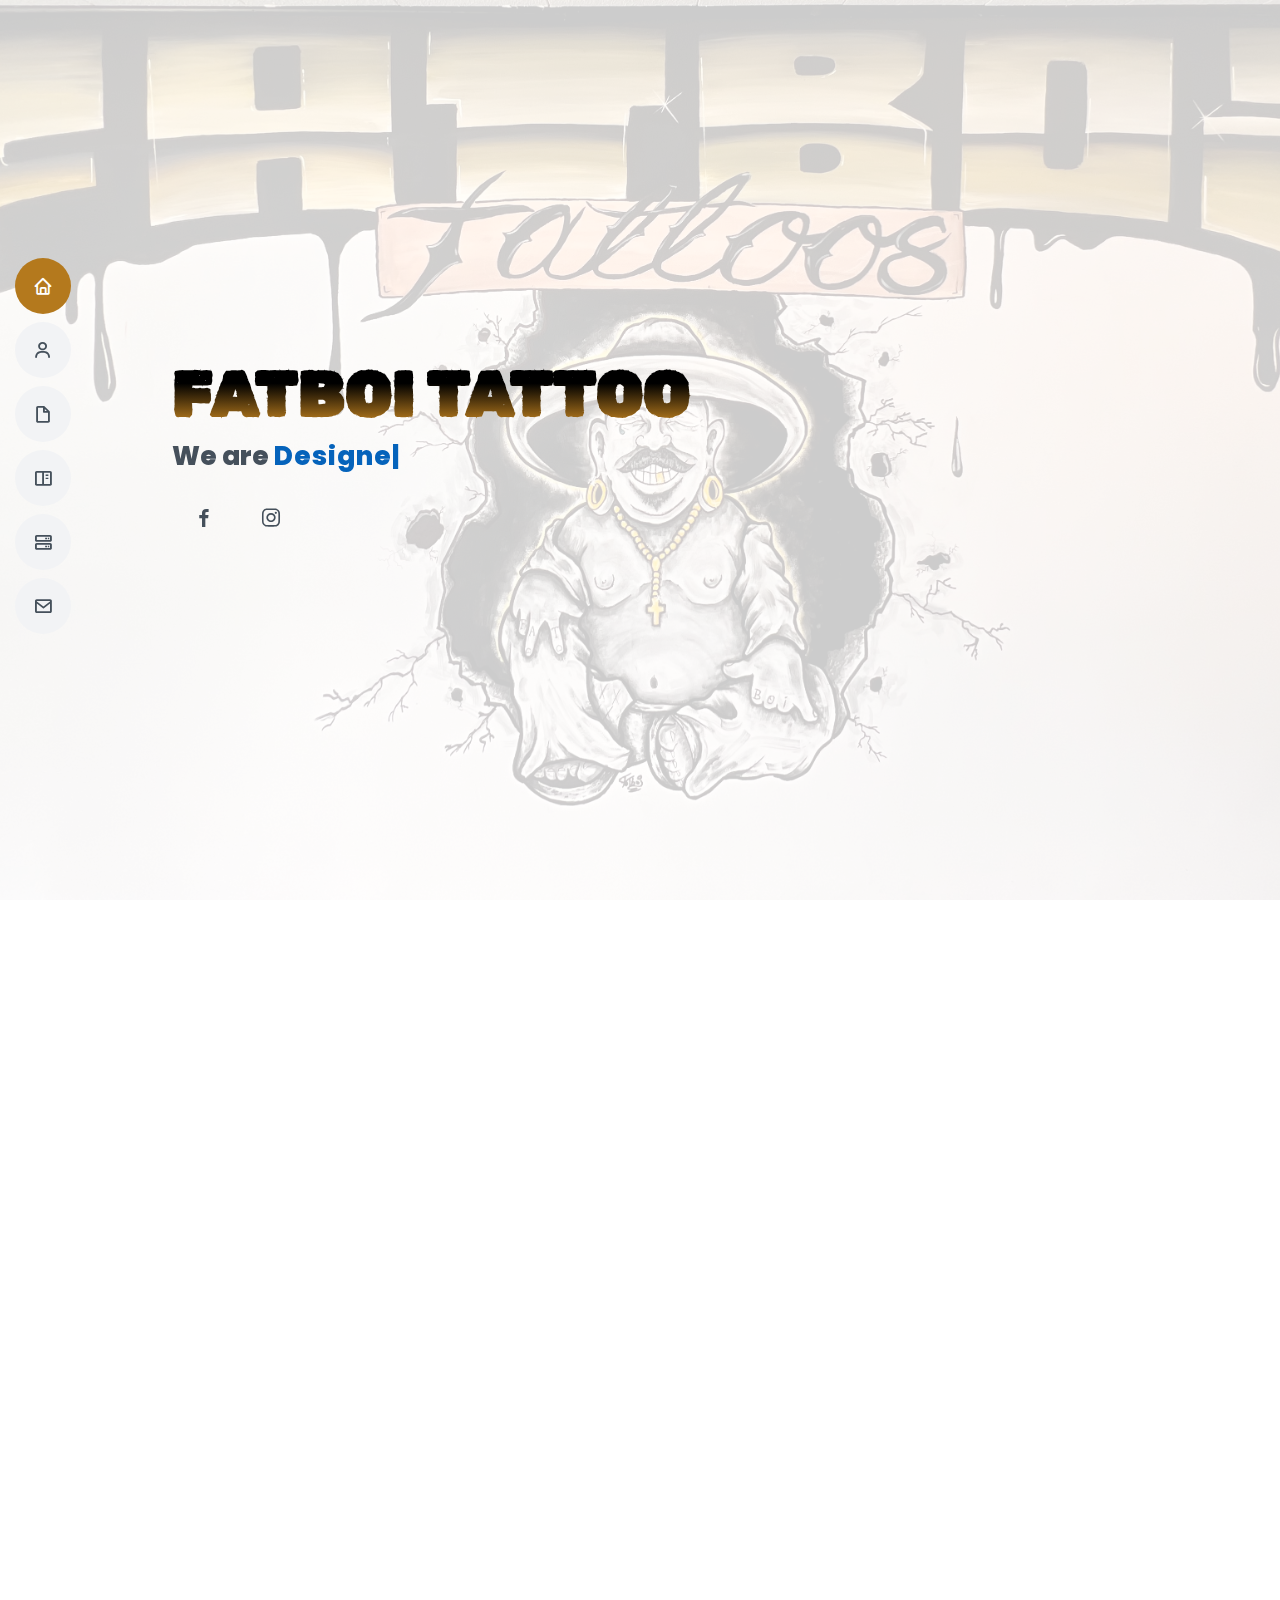
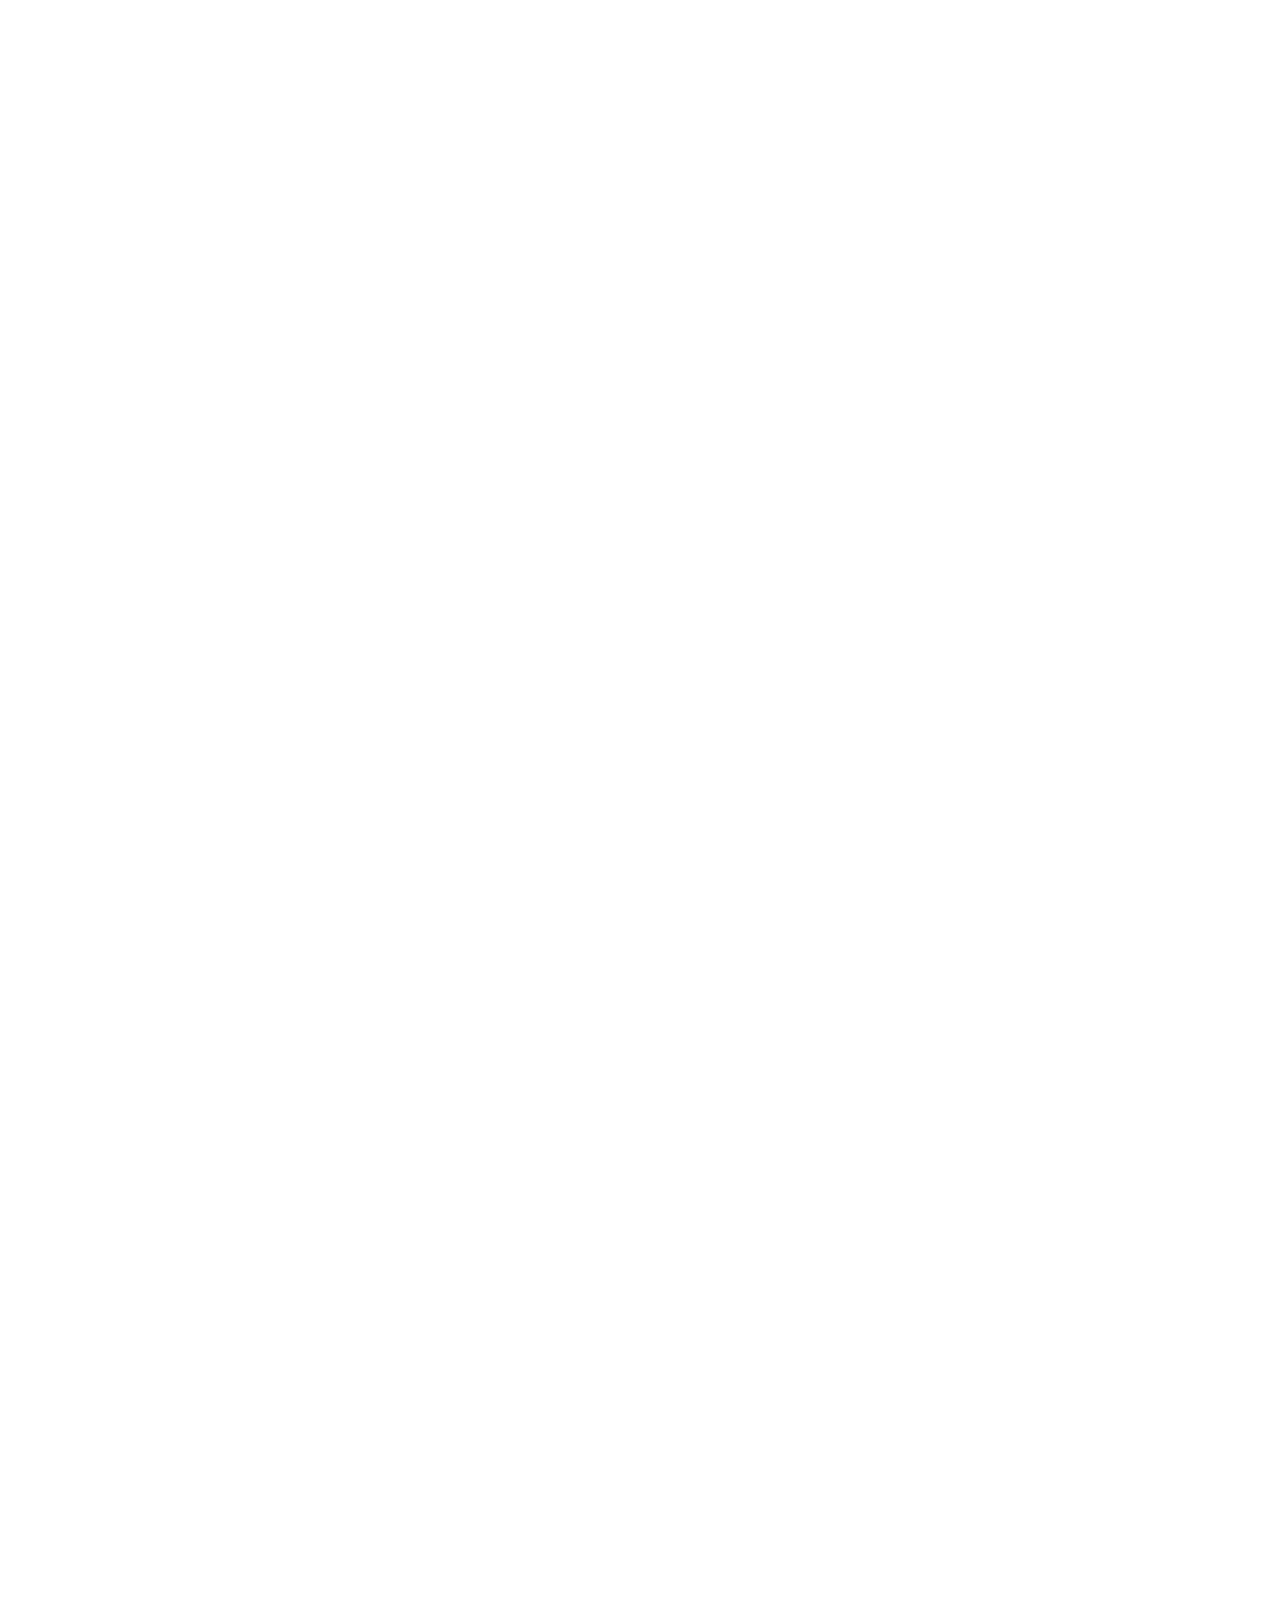
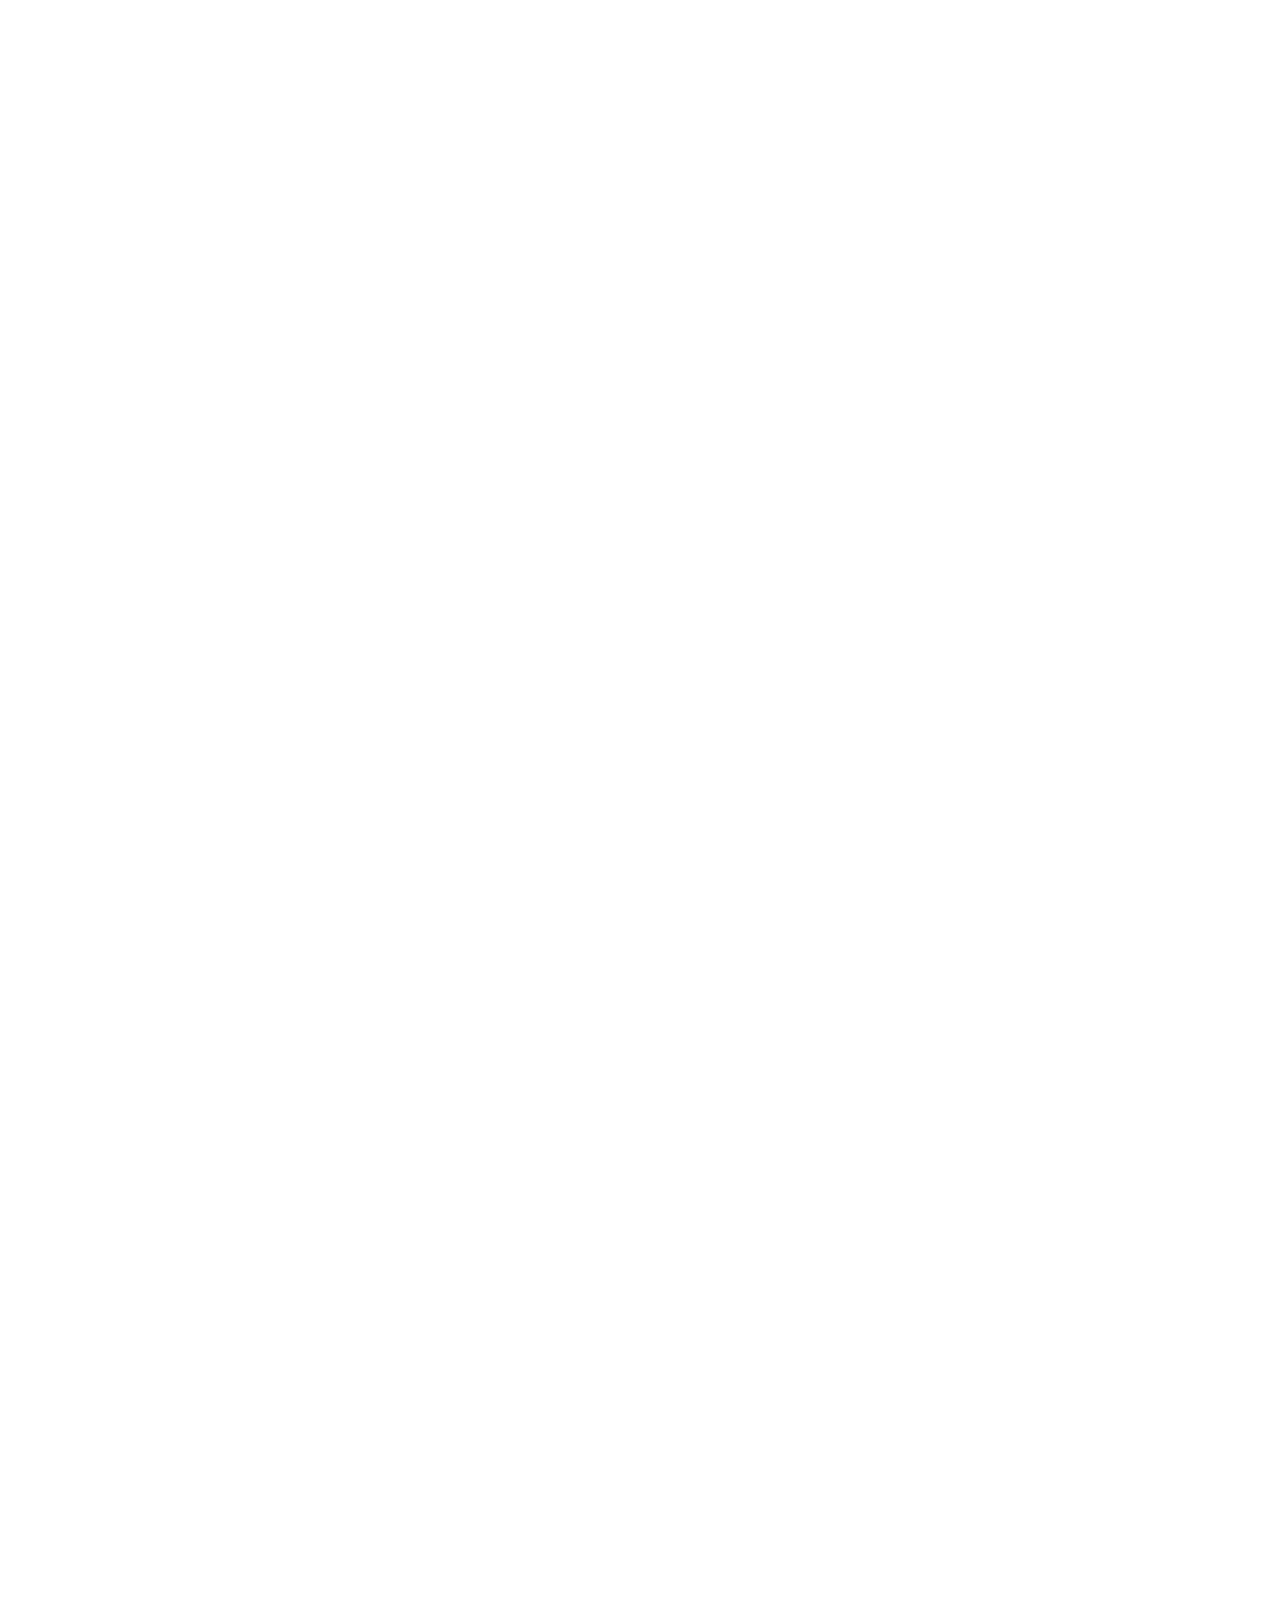
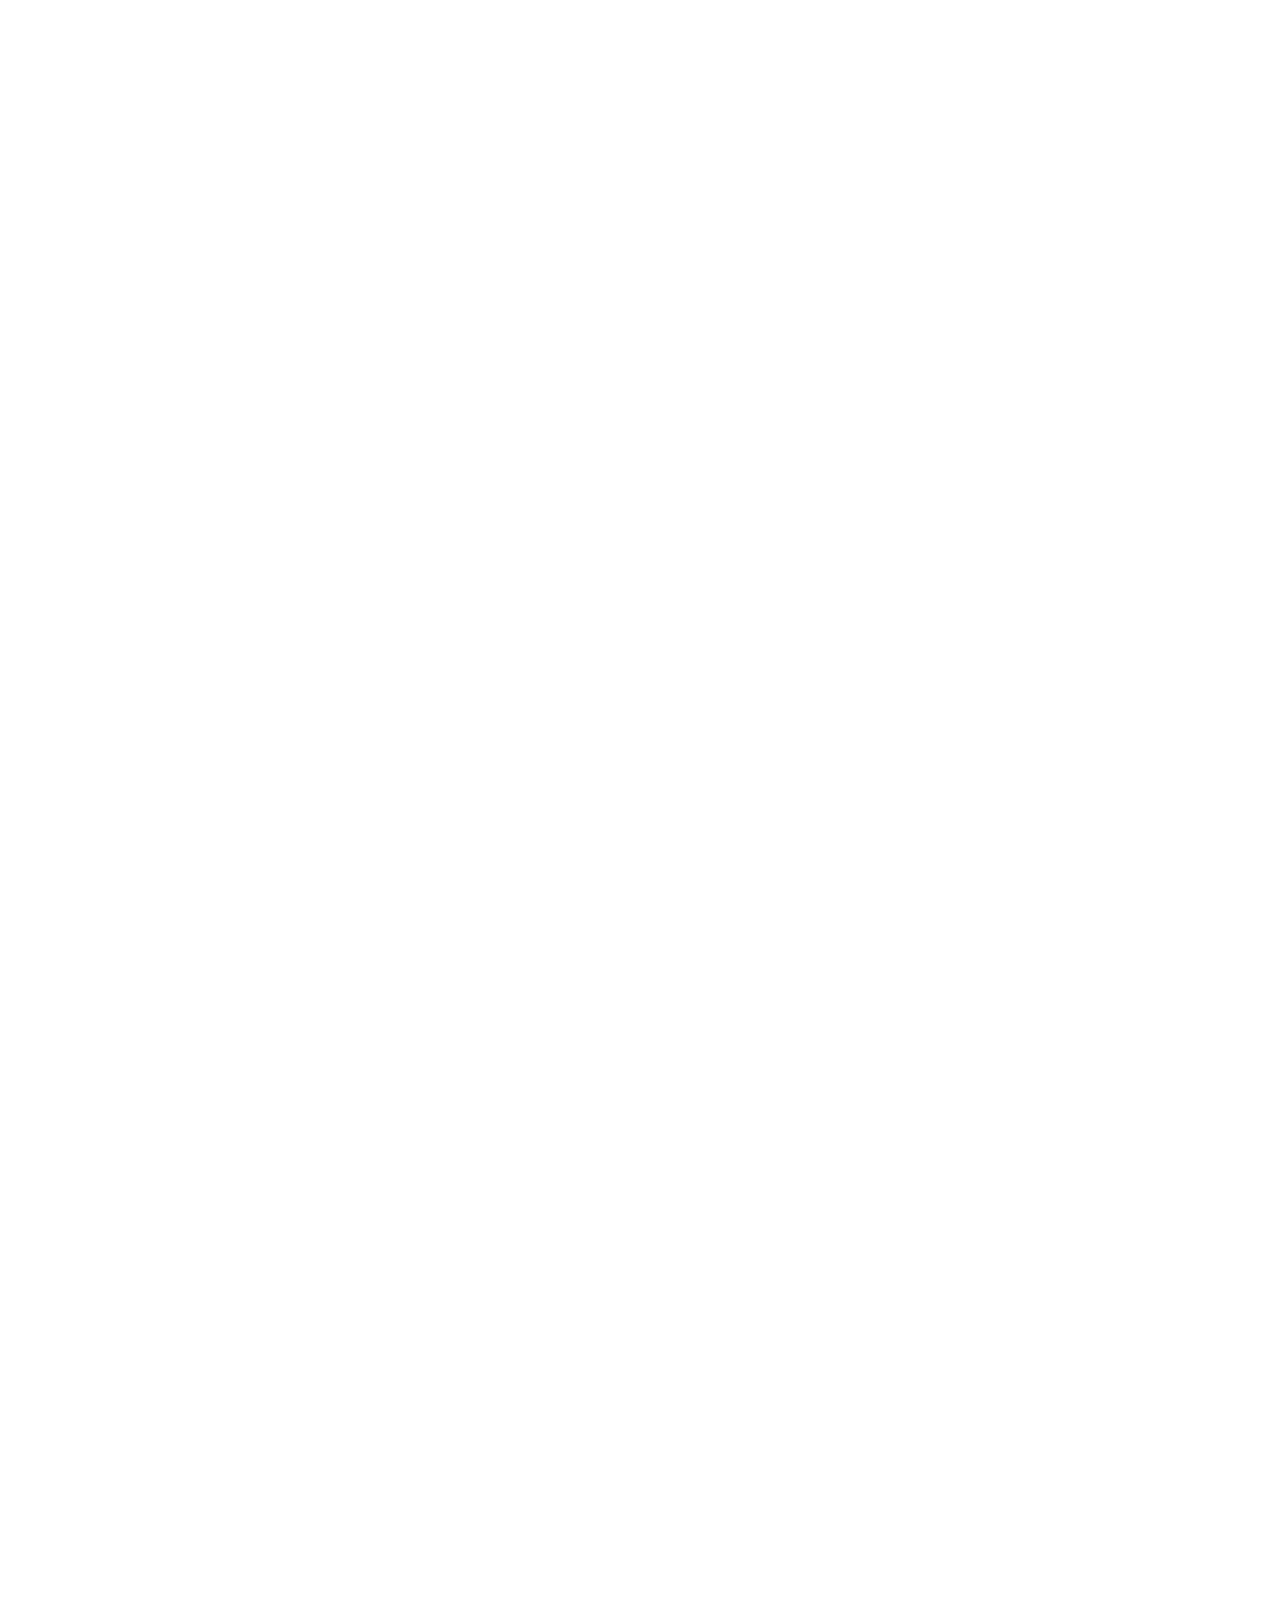
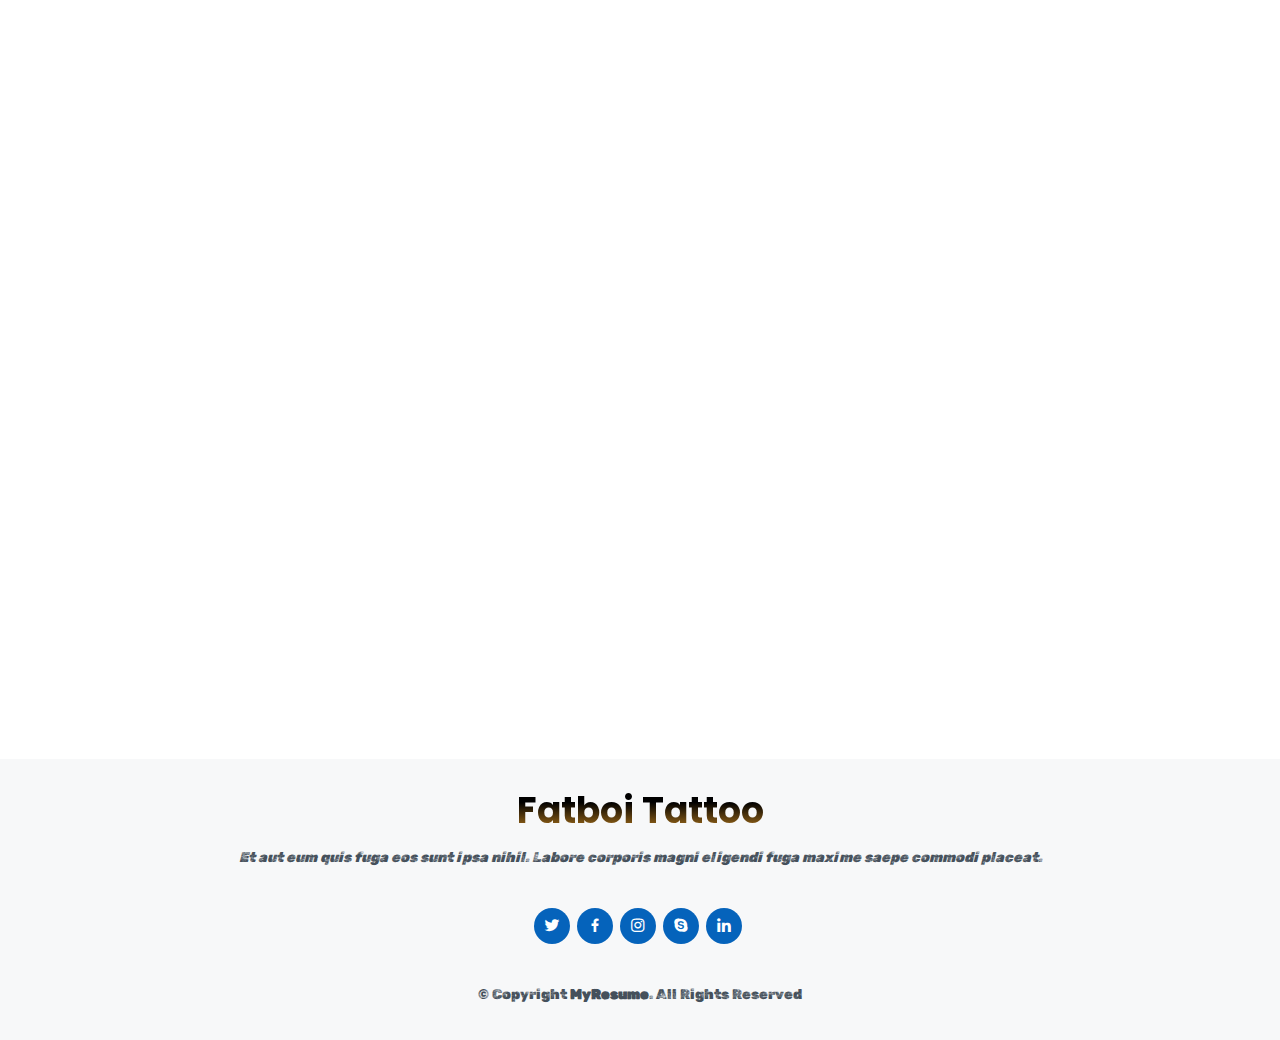
==== commit 9a75652a: "Img and massive font updates" ====
--- a/index.html
+++ b/index.html
@@ -10,11 +10,11 @@
   <meta content="" name="keywords">
 
   <!-- Favicons -->
-  <link href="assets/img/favicon.png" rel="icon">
-  <link href="assets/img/apple-touch-icon.png" rel="apple-touch-icon">
+  <link href="assets/img/fav.jpg" rel="icon">
+  <link href="assets/img/fav.jpg" rel="apple-touch-icon">
 
   <!-- Google Fonts -->
-  <link href="https://fonts.googleapis.com/css?family=Open+Sans:300,300i,400,400i,600,600i,700,700i|Raleway:300,300i,400,400i,500,500i,600,600i,700,700i|Poppins:300,300i,400,400i,500,500i,600,600i,700,700i" rel="stylesheet">
+  <link href="https://fonts.googleapis.com/css?family=Rubik+Dirt:300,300i,400,400i,600,600i,700,700i|Raleway:300,300i,400,400i,500,500i,600,600i,700,700i|Poppins:300,300i,400,400i,500,500i,600,600i,700,700i" rel="stylesheet">
   <link href="https://fonts.cdnfonts.com/css/low-rider-bb" rel="stylesheet">
 
   <!-- Vendor CSS Files -->
@@ -54,7 +54,7 @@
   <!-- ======= Hero Section ======= -->
   <section id="hero" class="d-flex flex-column justify-content-center">
     <div class="container" data-aos="zoom-in" data-aos-delay="100">
-      <h1>Fatboi Tattoo</h1>
+      <h1 style="text-transform: uppercase;">Fatboi Tattoo</h1>
       <p>We are <span class="typed" data-typed-items="Designer, Developer, Freelancer, Photographer"></span></p>
       <div class="social-links">
         <a href="#" class="facebook"><i class="bx bxl-facebook"></i></a>
--- a/assets/css/style.css
+++ b/assets/css/style.css
@@ -2,7 +2,7 @@
 # General
 --------------------------------------------------------------*/
 body {
-  font-family: 'LowRider BB', sans-serif;
+  font-family: 'Rubik Dirt', sans-serif;
   color: #272829;
 }
 
@@ -22,7 +22,7 @@
 h4,
 h5,
 h6 {
-  font-family: 'LowRider BB', sans-serif;
+  font-family: 'Rubik Dirt', sans-serif;
   background: rgb(180,121,29);
   background: linear-gradient(0deg, rgba(180,121,29,1) 0%, rgba(0,0,0,1) 69%); 
   -webkit-background-clip: text;
@@ -269,7 +269,7 @@
 #hero {
   width: 100%;
   height: 100vh;
-  background: url("../img/hero-bg.jpg") top right no-repeat;
+  background: url("../img/fatboi-alt.jpeg") center center no-repeat;
   background-size: cover;
   position: relative;
 }
@@ -303,6 +303,7 @@
   margin: 15px 0 0 0;
   font-size: 26px;
   font-family: "Poppins", sans-serif;
+  font-weight: 800;
 }
 
 #hero p span {
@@ -319,6 +320,7 @@
   display: inline-block;
   color: #45505b;
   line-height: 1;
+  margin-left: 20px;
   margin-right: 20px;
   transition: 0.3s;
 }
